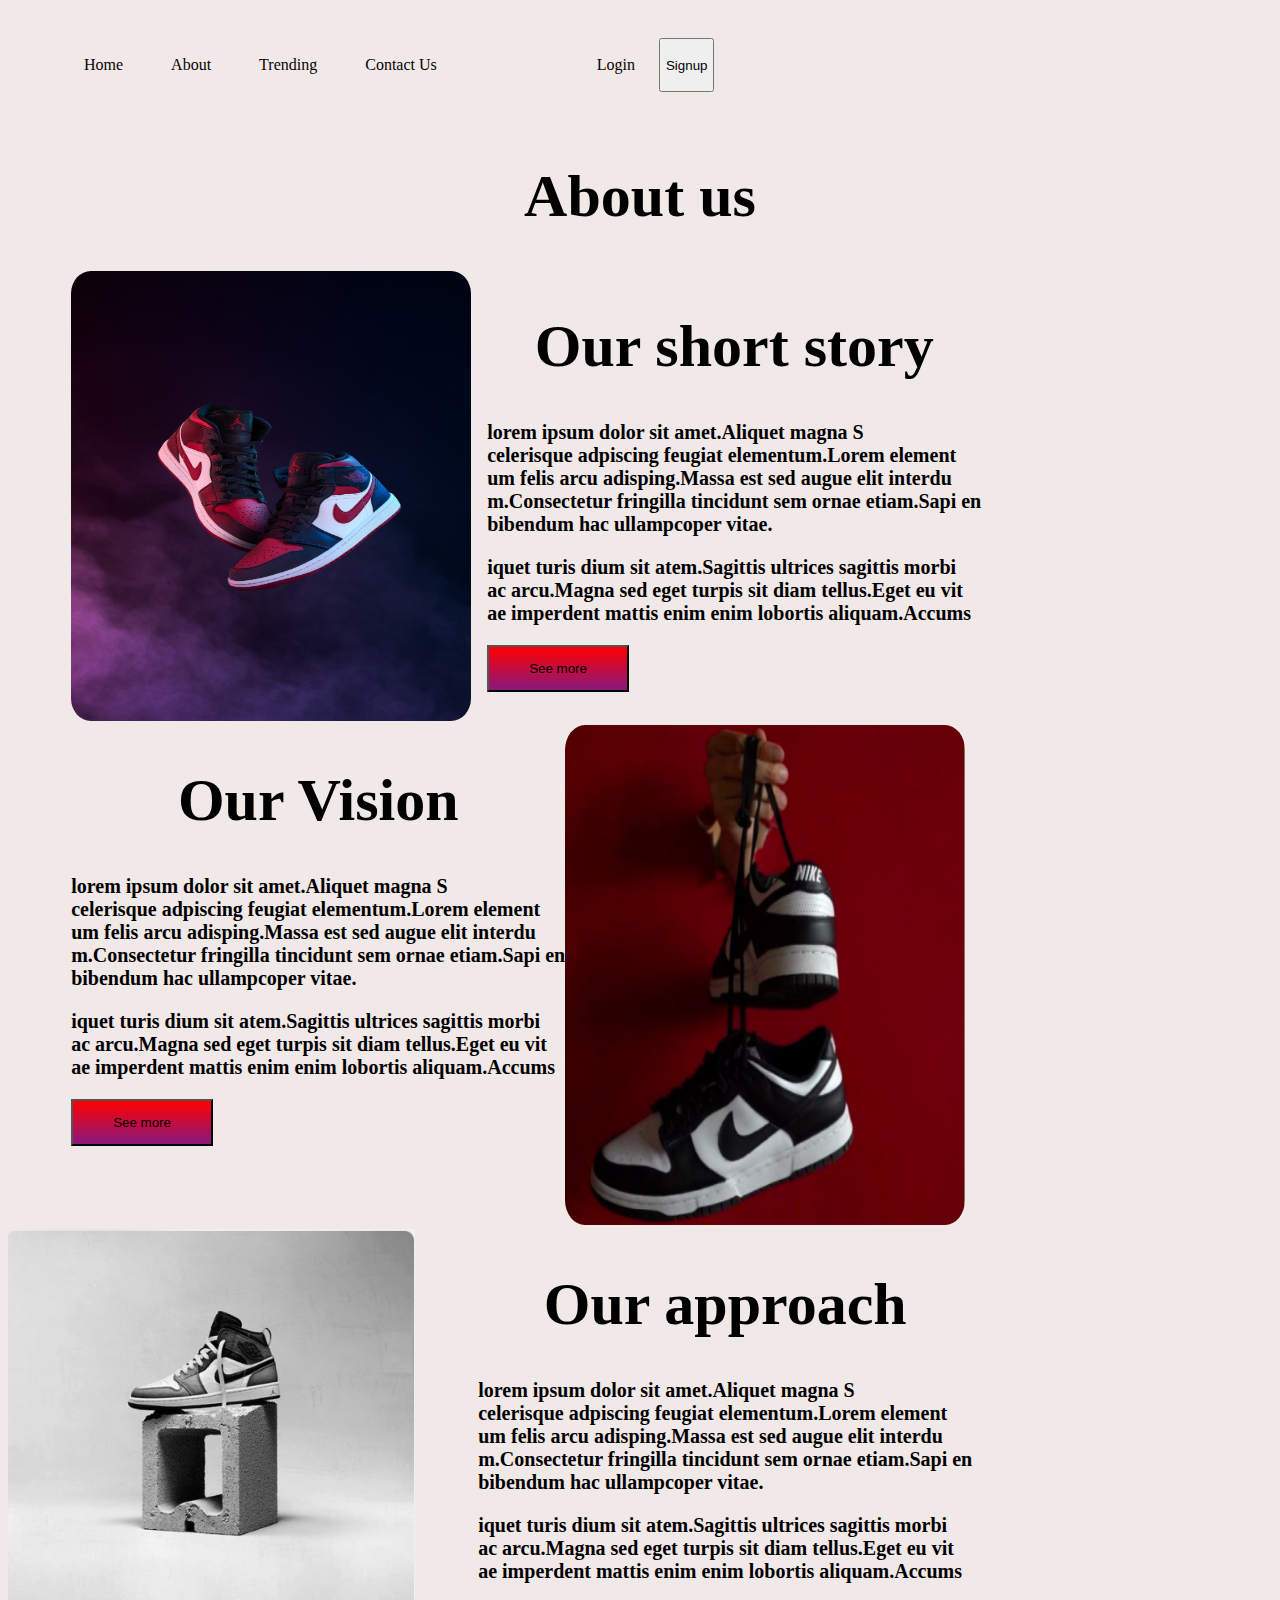
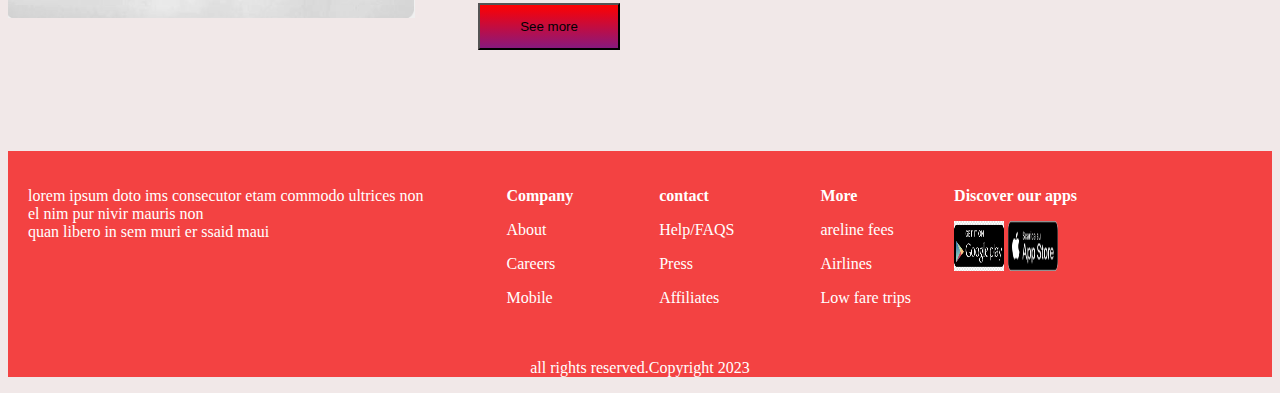
==== about.html @ 91b0940a "first commit" ====
<!DOCTYPE html>
<html lang="en">
<head>
    <meta charset="UTF-8">
    <meta http-equiv="X-UA-Compatible" content="IE=edge">
    <meta name="viewport" content="width=device-width, initial-scale=1.0">
    <title>Document</title>
    <link rel="stylesheet" href="/styles.css">
</head>
<body>
    <div>
        <div>
          <div class="navbar3">
                  <div class="navs3">
                    
                       
                        <a class="home" href="/index.html">Home</a>
                        <a class="about" href="/about.html">About</a>
                        <a class="trending" href="/trending.html">Trending</a>
                      <a class="contact" href="/conct.html">Contact Us</a>
                      
                  </div>
                  <div class="navs3">
                    
                         <a href="#"><i class="fa fa-search"></i></a>
                         <a href="login">Login</a>
                         <button >Signup</button>
                     
                  </div>
        </div>
        <h1 class="us">About us</h1>
        <div class="firstbox">
          <div  >
            <img class="jordan" src="/image/jordan.jpg" alt="">
          </div>
          <div >
            <h1 class="short"> Our short story</h1>
            <p class="short1">
              lorem ipsum dolor sit amet.Aliquet magna S <br>
              celerisque adpiscing feugiat elementum.Lorem element <br>
              um felis arcu adisping.Massa est sed augue elit interdu <br>
              m.Consectetur fringilla tincidunt sem ornae etiam.Sapi en <br>
              bibendum hac ullampcoper vitae.
            </p>
            <p class="short2">
              iquet turis dium sit atem.Sagittis ultrices sagittis morbi <br>
              ac arcu.Magna sed  eget turpis sit diam tellus.Eget eu vit <br>
              ae imperdent mattis enim enim lobortis aliquam.Accums
            </p>
            <button class="shorts">See more</button>
          </div>
        
        </div>
        
        <div class="vision">
          <div class="firstbox1">
            <h1 class="short">Our Vision</h1>
           <p class="short1">
            lorem ipsum dolor sit amet.Aliquet magna S <br>
            celerisque adpiscing feugiat elementum.Lorem element <br>
            um felis arcu adisping.Massa est sed augue elit interdu <br>
            m.Consectetur fringilla tincidunt sem ornae etiam.Sapi en <br>
            bibendum hac ullampcoper vitae.
           </p>
           <p class="short2">
            iquet turis dium sit atem.Sagittis ultrices sagittis morbi <br>
            ac arcu.Magna sed  eget turpis sit diam tellus.Eget eu vit <br>
            ae imperdent mattis enim enim lobortis aliquam.Accums
           </p>
           <button class="shorts">See more</button>
          </div>
        
          <div>
            <img class="red" src="/image/Screenshot from 2023-03-18 16-38-50.png" alt="">
          </div>
        </div>
      
       </div>
       <div>
        <div class="approach">
          <div>
            <img src="/image/grey.png" alt="">
          </div>
          <div class="firstbox1">
            <h1 class="short">Our approach</h1>
            <p class="short1">
              lorem ipsum dolor sit amet.Aliquet magna S <br>
              celerisque adpiscing feugiat elementum.Lorem element <br>
              um felis arcu adisping.Massa est sed augue elit interdu <br>
              m.Consectetur fringilla tincidunt sem ornae etiam.Sapi en <br>
              bibendum hac ullampcoper vitae.
             </p>
             <p class="short2">
              iquet turis dium sit atem.Sagittis ultrices sagittis morbi <br>
              ac arcu.Magna sed  eget turpis sit diam tellus.Eget eu vit <br>
              ae imperdent mattis enim enim lobortis aliquam.Accums
             </p>
             <button class="shorts">See more</button>
            
          </div>
        </div>
        <footer>
          <div class="divss">
            <div class="mains">
              <p class="lorem">lorem ipsum doto ims consecutor 
                etam commodo ultrices  non  <br>
                   el nim pur nivir mauris non <br>
                  quan libero in sem muri er ssaid maui</p>
            </div>
            <div class="mains">
              <ul> <b><a href="company">Company</a></b></ul>
              <ul><a href="About"> About</a></ul>
              <ul> <a href="careers">Careers</a></ul>
              <ul><a href="mobile"> Mobile</a></ul>
            </div>
            <div class="mains">
              <ul> <b><a href="contact"> contact</a></b></ul>
              <ul><a href="help">Help/FAQS</a></ul>
              <ul><a href="press">Press</a></ul>
              <ul><a href="affiliates">Affiliates</a></ul>
            </div>
            <div class="mains">
              <ul><b><a href="more">More</a></b></ul>
              <ul><a href="fare">areline fees</a></ul>
              <ul><a href="air">Airlines</a></ul>
              <ul><a href="low">Low fare trips</a></ul>
      
      
            </div>
            <div class="mains"> 
              <i class="	fa fa-twitter"></i>
              <i class="	fa fa-instagram"></i>
              <i class="fa fa-facebook"></i>
              <p><b><a href="discover">Discover our apps</a></b></p>
              <img class="google" src="/images/google.png" alt="">
              <img class="apple" src="/images/apple1.png" alt="">
            </div>
            
         </div>
         <p class="copys">all rights reserved.Copyright 2023</p>
          </footer>
       </div>
</body>
</html>
---- styles.css ----
/* MEDIA QUERY */

@media (min-width: 300px) and (max-width: 760px ) {
  body{
    max-width: 100px;
    max-height: 100px;
  }

	.navbar{
		font-size: small;
		margin-right: 0;
		margin-left: 0;
		padding: 0;
		text-align: center;
		text-decoration: none;
	}

	.navbar ul {
    display: flex;
		margin: 1%;
		padding:1px;
	}
   .navbar a {
		padding: 1em;
		text-decoration: none;

	}
  .section1{
    display: none;
    background-image: none;

     }
  .heading h1{
      font-size: 20px;
     }
  .image1 img{
    width: 200px;
    height: 200px;
    
  }
    
  .section1 button{
    padding: 3px 2px;
  }
  .image1{

  }

 
  .wording{
    font-size: 20px;
  }
  .secss h1{
    font-size: 40px;
  }
  .content2{
    display: grid ;
    grid-template-columns: repeat(1/1,);
  
    
    
  }
 
  .heading h1{
    font-size: 20px;

  }
  .shoez

}

@media screen and (min-width:400px) and (max-width:1440px){
  .navbar{
    display: flex;
    overflow: hidden;
    padding: 10px 20px;
    background-color: palevioletred;
  }
  .navs{
    display: flex;
    padding: 20px 32px;
  }
  .imagez{
    max-width: 90%;

  }
  .section1{
  
  @shoe1{
    max-width: 100px;
    max-height:100px;
  
}
  }
  footer{
    max-width: 100%;
    max-height: 100%;}
    
    }
@media only screen and (min-width:400px) and (max-width:1000px){
.shoez1{
max-width: 300px;
max-height: 300px;
display: flex;
}
.imagez1{
display: flex;
font-size: xx-small;
}
.minimal{
font-size: xx-small;
padding: 0%;
}
body{
max-width: 100%;
max-height: 100%;
}
footer{
max-width: 100%;
max-height: 100%;}

}





body{
  background-color: rgb(241, 232, 232);
}
.navbar{
    display: flex;
    justify-content: space-evenly;
    padding: 3px;
  
}
body{
    background-color: rgb(233, 228, 228);
}
ul  a{
    text-decoration: none;
    padding: 3px;
    color: rgb(3, 2, 0);
   
}
ul li{
    list-style: none;
    padding: 3px;
    
}
ul button{
    background-color: palegoldenrod;
}
.nav1{
    display: flex;
    

}
.best{
  text-align: center;
  font-size: 50px;
}
.wording{
    font-size:100px;
  }
  .fix{
    color: brown;
  }
  .section1{
    display: flex;
    background-image: url(/images/background.png);
    background-size: 600px;
    background-repeat: no-repeat;
    background-position: right;
    
  }
  .image1{
   
    margin-right: 60%;
  }
  .image{
    width: 800px;
    height: 600px;
  }
  #play{
    font-size: 35px;
    color: red;
    padding: 10px;
  }
  .button1{
    background-color: rgb(223, 0, 0);
    padding: 10px 12px;
    border-radius: 10%;
    font-size: 20px;
    
    

  }
  .shoe1{
    width: 200px;
    height: 200px;
    background-image: linear-gradient(skyblue,purple) ;
    border-radius: 20%;
  }
  .shoe2{
    width: 200px;
    height: 200px;
    background-image: linear-gradient(skyblue,deeppink);
    border-radius: 15%;
  }
  .shoe3{
    width: 200px;
    height: 200px;
    background-image: linear-gradient(pink,rgb(73, 0, 73));
    border-radius: 15%;
  }

  .shoez{
    display: flex;
    border: solid white;
    background-color: white;
    border-radius: 15%;
  }
  .shoez2{
    display: flex;
    border: solid white;
    background-color: white;
    border-radius: 15%;

  }
  .shoez3{
    display: flex;
    border: solid white;
    background-color: white;
    border-radius: 15%;
  }
  .content2{
    display: flex;
    justify-content: space-evenly;
    margin-top: 5%;
  }
  .nike{
    font-size: 30px;
  }
  .puma{
    font-size: 30px;
  }
  .adidas{
    font-size: 30px;
  }
  .feats{
    text-align: center;
    font-size: 50px;
  }
  .men{
    color: red;
    font-size: 30px;
    margin-left: 5%;
    }
    .men a{
      color: red;
    }
    .women{
    font-size: 30px;
    margin-left: 5%;
    }
    .women a{
      color: black;

    }
    .child{
    font-size: 30px;
    margin-left: 5%;
    }
    .child a{
      color: black;

    }
    .me a{
      color: black;
    }
    .N a{
      color: black;

    }
    .S a{
      color: black;
    }
    .H a{
      color: black;
    }
    .adidass{
      width: 250px;
      height: 250px;
      background-color: white;
    }
  
    .nikess{
      width: 250px;
      height: 250px;
      background-color: white;
    }
    .nikes{
      display: flex;
    }
    .pumads{
      display: flex;
    }
    .pumaaa{
      width: 250px;
      height: 250px;
      background-color: white;
      
      
      
    }
    .days{
      background-color: white;
      border-radius: 20px;
    }
    .filass{
      display: flex;
    }
    .filad{
      width: 250px;
      height: 250px;
      background-color: white;
    }
    .adidaz{
      display: flex;
      justify-content: space-evenly;
      
    }
    .mom{
      margin: 0 40px;
    }
    .pumaz2{
      width: 250px;
      height: 250px;
      background-color: white;
    }
    .puma2{
      display: flex;
    }
    .nikez2{
      width: 250px;
      height: 250px;
      background-color: white;
    }
    .nike2{
      display: flex;

    }
    .adidaz2{
      display: flex;
    }
    .adidas2{
      width: 250px;
      height: 250px;
      background-color: white;
    }
    .adidaz3{
      display: flex;
    }
    .adidas3{
      width: 250px;
      height: 250px;
      background-color: white;
    }
    .see{
      text-align: center;
      margin-right: 6%;
    }
    .butt{
      padding: 10px 8px;
      color: red;
    }
    .sneaky{
      display: flex;
      margin-left: 7%;
      border-radius: 20px;
    }
    .sneakers{
      height: 250px;
      width: 250px;
      border-radius: 20px;
    }   
    .special{
      color: rgb(204, 59, 6);
      font-size: 30px;
    }
    .s{
      color: red;
    }
    .dol{
      color: rgb(201, 8, 8);
    }
    .buts{
      padding: 10px 12px ;
      background: linear-gradient(red,orange);
      padding: 6px 14px;
    } 
    .but{
      padding: 10px 12px ;
      border: solid rgb(230, 66, 16);
      background-color: white;
      padding: 6px 14px;
    }
    .statistics{
      display: flex;
      margin-top: 5%;
      margin-left: 7%;
    }
    .Test{
      color:rgb(216, 14, 14);
      font-size: 25px;
    }
    .what{
      font-size: 50px;
    }
    .avatar{
  
      vertical-align: middle;
      width: 50px;
      height: 50px;
      border-radius: 50%;
  
  }
  .stats{
    margin-left: 10%;
    border: solid aliceblue;
    
    background-color: white;
  }
  .cir{
  
    height: 25px;
    width: 25px;
    background-color: #d13696;
    border-radius: 50%;
    display: inline-block;
  }
  .subscribe{
    text-align: center;
    background-color: rgb(247, 188, 198);
    margin-top: 5%;
    border-radius: 40px;

    border: solid rgb(241, 202, 208) ;
    margin-left: 7%;
   
  
    
  
  
  }
  .sub{
    font-size: 30px;
  }
  input{
    padding: 15px;
  }
  .button{
    padding: 15px;
    color: rgb(100, 30, 30);
    background-color: rgb(211, 39, 39);
  }
  .lorem{
    color: white;
  }

  .new{
   font-size:50px;
  }
  .butt{
    padding: 10px 8px;
    color: red;
  }
  .find{
    background-color: rgb(216, 14, 14);
  }
  .alls{
    display: flex;
  }
  .image{
    width: 20cm;
    height: 20cm;
  }
  
  .main{
  
      padding: 1.25rem;
      min-width: 12.5rem;
  }
  .divs{
    display: flex;
  
  }
  .ul{
    padding-left: 0%;
  }
 .main a{
    color: white;
    text-decoration: none;
  }
  footer{
  background-color: rgb(234, 34, 34);
  margin-top: 5%;
  }
  .google{
    width: 60px;
    height: 30px;
  }
  .apple{
    width: 60px;
    height: 30px;
  }
  main ul a{
    color: white;
  }

  .navbars{

    display: flex;
    overflow: hidden;
    padding: 10px 20px;
 
  
}

.navs1 a{
   
    float: right;
    
    color: #070303;
    
    padding: 18px 24px;
    text-decoration: none;
    
  }
  .navs1{
    display: flex;
    flex-direction: row;
    padding: 16px 24px;

  }
  @media screen and (min-width:400px) and (max-width:1440px){
    .navbars{
      display: flex;
      overflow: hidden;
      padding: 10px 20px;
      background-color: palevioletred;
    }
    .navs1{
      display: flex;
      padding: 20px 32px;
    }
    .imagez1{
      max-width: 90%;

    }
    .containers1{
    
    @shoe1{
      max-width: 100px;
      max-height:100px;
    
  }
    }
}
@media only screen and (min-width:400px) and (max-width:1000px){
.shoez1{
  max-width: 300px;
  max-height: 300px;
  display: flex;
}
.imagez1{
  display: flex;
font-size: xx-small;
}
.minimal{
  font-size: xx-small;
  padding: 0%;
}
body{
  max-width: 100%;
  max-height: 100%;
}
footer{
  max-width: 100%;
  max-height: 100%;}

}


  


body{
    background-color: rgb(241, 232, 232);
}


.imgs1{
    width: 150px;
    height: 150px;
}
.imgs2{
    width: 150px;
    height: 150px;
}
.imgsing3{
    width: 150px;
    height: 150px;
}
.m{
    font-size: 30px;
}
.l{
    font-size: 30px;
}
.x{
    font-size: 30px;
}
.xx{
    font-size: 30px;
}
.dot {
    height: 30px;
    width: 30px;
    background-color: hotpink;
    border-radius: 50%;
    display: inline-block;
    font-size: 30px;
  }
  .sizes{
    padding: 20px 10px;
  }
  .containers1{
    display: flex;
    background-repeat: no-repeat;
    background-size: contain;
    
   
    

  }
  .logo{
    width: 30px;
    height: 30px;
  }
  .shoe1z{
    width: 600px;
    height: 600px;
    background-color: white;

 

    
  }
  .imging5{
    width: 200px;
    height: 250px;
  }
  .imging6{
    width: 200px;
    height: 250px;
  }
  .imging7{
    width: 200px;
    height: 250px;
  }
  .imging8{
    width: 200px;
    height: 250px;
  }
  .containerss4{
    display: flex;
    justify-content: space-evenly;
    

  }
  .mains{

    padding: 20px;
    min-width: 10px;
    color: white;
}
.divss{
    display: flex;
  }
  .ul{
    padding-left: 0%;
  }
  a{
    color: white;
    text-decoration: none;
    
  }
  footer{
  background-color: rgb(243, 66, 66);
  margin-top: 8%;
  }
  .copys{
    color: white;
    text-align: center;
  }
  .mains a{
    color: white;
  }
  .imgg5{
    background-color: white;
  
  }
  .imggs8{
    background-color: white;
  }
  .imggs7{
    background-color: white;
  }
  .imggs6{
    background-color: white;
  }
  .google{
    width: 50px;
    height: 50px;
  }
  .apple{
    width: 50px;
    height: 50px;
  }
  .mens{
    color: rgb(238, 17, 17);
    font-size: 30px;
  }
  .off{
    color: rgb(238, 17, 17);
  }
.price{
    font-size: 30px;
}
.size{
    color:rgb(238, 17, 17) ;
    padding-left: 30px;
    font-size: 20px;
}
.order{
  color: red;
  border: solid red;
  padding: 4px 4px;
}
#add{
  padding: 4px 4px;
  background-image: linear-gradient(rgb(202, 20, 50),rgb(255, 0, 225));
}
.product{
  color: grey;
}
.care{
  color: grey;
}
.black{
  font-size: larger;
}
.wa{
  font-size: larger;
}
.sold{
  color: grey;
}
.pos{
  font-size: larger;
}
.head{
  text-align: center;
  font-size: 60px;
}
@media(max-width: 1150px){
  .mains{
    padding: 15px;
    min-width: 10px;
  }
}
.minimal{
  font-size: 20px;
}
 
.navbar3{

  display: flex;
  overflow: hidden;
  padding: 10px 20px;


}
.navs3{
  display: flex;
  padding: 20px 32px;
}
.navs3 a{
   
  float: right;
  
  color: #070303;
  
  padding: 18px 24px;
  text-decoration: none;
  
}
.jordan{
  width: 400px;
  height: 450px;
  border-radius: 5%;
}
.firstbox{
display: flex;
gap: 1rem;
margin-left: 5%;
 
}
.navs3 button{
  padding: 5px 5px;
}
.firstbox1{
  gap: 1rem;
  margin-left: 5%;
   
  }
.red{
  width: 400px;
  height: 500px;
  border-radius: 5%;
}
.vision{
display: flex;
}
.approach{
  display: flex;
} 
 .mains{

  padding: 20px;
  min-width: 10px;
  color: white;
}
.divss{
  display: flex;
}
.ul{
  padding-left: 0%;
}
a{
  color: white;
  text-decoration: none;
  
}
footer{
background-color: rgb(243, 66, 66);
margin-top: 8%;
}
.copys{
  color: white;
  text-align: center;
}
.mains1 a{
  color: white;
}
.navbar4{

  display: flex;
  overflow: hidden;
  padding: 10px 20px;


}
.navs4{
  display: flex;
  padding: 20px 32px;
}
.navs4 a{
   
  float: right;
  
  color: #070303;
  
  padding: 18px 24px;
  text-decoration: none;
  
}
input{
  width: 500px;
  border-radius: 20px;
}
.us{
  font-size: 60px;
  text-align: center;
}
.short{
  font-size: 60px;
  text-align: center;
}
.short1{
  font-size: 20px;
  font-weight: bold;
}
.short2{
  font-size: 20px;
  font-weight: bold;
}
.shorts{
  background: linear-gradient(red,rgba(133, 19, 123, 0.973));
  padding: 14px 40px;
}
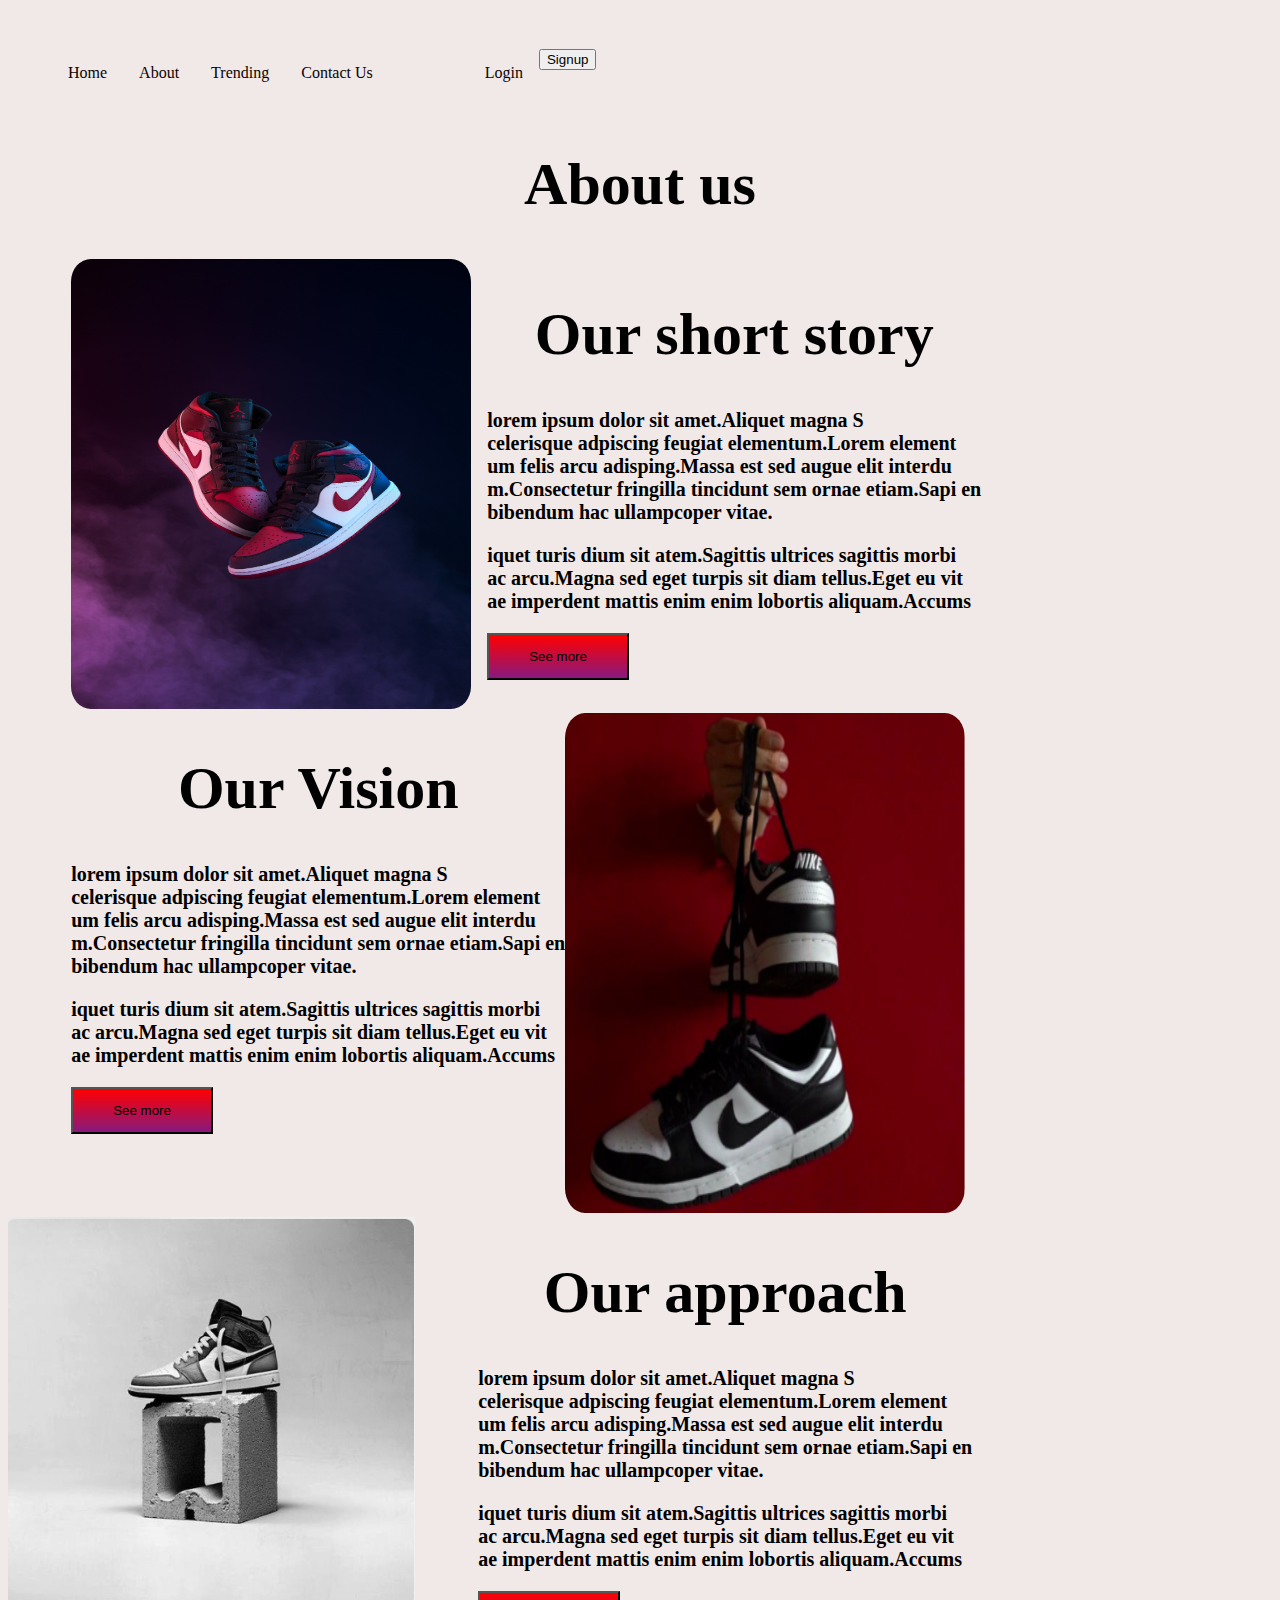
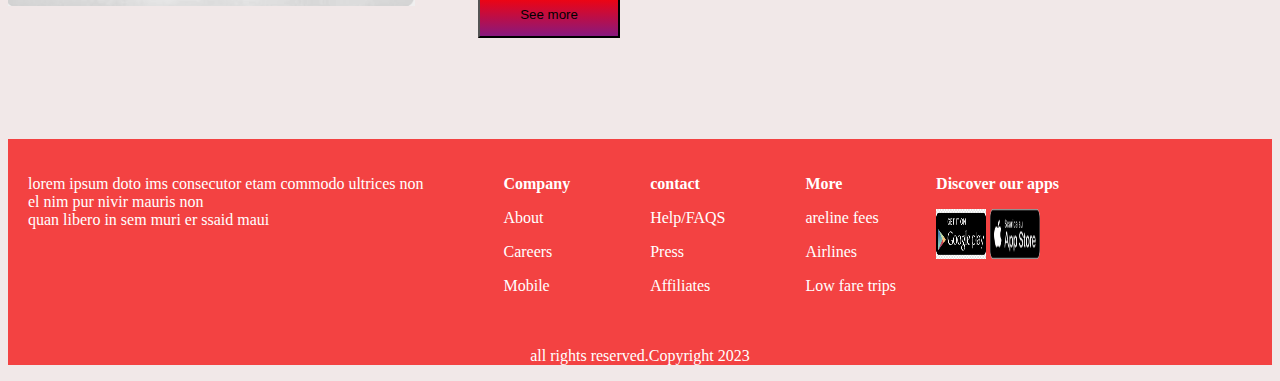
==== commit e61d6426: "first commit" ====
--- a/about.html
+++ b/about.html
@@ -6,26 +6,27 @@
     <meta name="viewport" content="width=device-width, initial-scale=1.0">
     <title>Document</title>
     <link rel="stylesheet" href="/styles.css">
+    <link rel="stylesheet" href="/media.css">
 </head>
 <body>
     <div>
         <div>
-          <div class="navbar3">
-                  <div class="navs3">
+          <div class="navbar">
+                  <div class="navs1">
                     
-                       
-                        <a class="home" href="/index.html">Home</a>
-                        <a class="about" href="/about.html">About</a>
-                        <a class="trending" href="/trending.html">Trending</a>
-                      <a class="contact" href="/conct.html">Contact Us</a>
-                      
+                       <ul>
+                        <li><a class="home" href="/index.html">Home</a></li>
+                       <li><a class="about" href="/about.html">About</a></li>
+                        <li><a class="trending" href="/trending.html">Trending</a></li>
+                       <li><a class="contact" href="/conct.html">Contact Us</a></li>
+                      </ul>
                   </div>
-                  <div class="navs3">
-                    
-                         <a href="#"><i class="fa fa-search"></i></a>
-                         <a href="login">Login</a>
-                         <button >Signup</button>
-                     
+                  <div class="navs1">
+                    <ul>
+                      <li><a href="#"><i class="fa fa-search"></i></a></li>
+                       <li><a href="login">Login</a></li>
+                        <li><button >Signup</button></li>
+                     </ul>
                   </div>
         </div>
         <h1 class="us">About us</h1>
@@ -79,7 +80,7 @@
        <div>
         <div class="approach">
           <div>
-            <img src="/image/grey.png" alt="">
+            <img  class="apps" src="/image/grey.png" alt="">
           </div>
           <div class="firstbox1">
             <h1 class="short">Our approach</h1>
--- a/styles.css
+++ b/styles.css
@@ -1,163 +1,46 @@
-
-
-/* MEDIA QUERY */
-
-@media (min-width: 300px) and (max-width: 760px ) {
-  body{
-    max-width: 100px;
-    max-height: 100px;
-  }
-
-	.navbar{
-		font-size: small;
-		margin-right: 0;
-		margin-left: 0;
-		padding: 0;
-		text-align: center;
-		text-decoration: none;
-	}
-
-	.navbar ul {
-    display: flex;
-		margin: 1%;
-		padding:1px;
-	}
-   .navbar a {
-		padding: 1em;
-		text-decoration: none;
-
-	}
-  .section1{
-    display: none;
-    background-image: none;
-
-     }
-  .heading h1{
-      font-size: 20px;
-     }
-  .image1 img{
-    width: 200px;
-    height: 200px;
-    
-  }
-    
-  .section1 button{
-    padding: 3px 2px;
-  }
-  .image1{
-
-  }
-
- 
-  .wording{
-    font-size: 20px;
-  }
-  .secss h1{
-    font-size: 40px;
-  }
-  .content2{
-    display: grid ;
-    grid-template-columns: repeat(1/1,);
-  
-    
-    
-  }
- 
-  .heading h1{
-    font-size: 20px;
-
-  }
-  .shoez
-
-}
-
-@media screen and (min-width:400px) and (max-width:1440px){
-  .navbar{
+body{
+  background-color: rgb(241, 232, 232);
+}
+.navbar{
+
     display: flex;
     overflow: hidden;
     padding: 10px 20px;
-    background-color: palevioletred;
-  }
-  .navs{
-    display: flex;
-    padding: 20px 32px;
-  }
-  .imagez{
-    max-width: 90%;
-
-  }
-  .section1{
-  
-  @shoe1{
-    max-width: 100px;
-    max-height:100px;
-  
-}
-  }
-  footer{
-    max-width: 100%;
-    max-height: 100%;}
-    
-    }
-@media only screen and (min-width:400px) and (max-width:1000px){
-.shoez1{
-max-width: 300px;
-max-height: 300px;
-display: flex;
-}
-.imagez1{
-display: flex;
-font-size: xx-small;
-}
-.minimal{
-font-size: xx-small;
-padding: 0%;
-}
-body{
-max-width: 100%;
-max-height: 100%;
-}
-footer{
-max-width: 100%;
-max-height: 100%;}
-
-}
-
-
-
-
-
-body{
-  background-color: rgb(241, 232, 232);
-}
-.navbar{
-    display: flex;
-    justify-content: space-evenly;
-    padding: 3px;
-  
-}
+  
+  
+  }
+
+.navs1{
+  display: block;
+  height: 50px;
+  line-height: 50px;
+  
+}
+
+.navs1 ul{
+  list-style: none;
+  padding: 0;
+  margin: 0;
+ 
+  
+}
+.navs1 li{
+  float: left;
+}
+.navs1 li a{
+  display: inline-block;
+  text-align: center;
+  padding: 14px 16px;
+}
+.navs1 li a.active {
+  background-color: #3786E1;
+}
+.
+
 body{
     background-color: rgb(233, 228, 228);
 }
-ul  a{
-    text-decoration: none;
-    padding: 3px;
-    color: rgb(3, 2, 0);
-   
-}
-ul li{
-    list-style: none;
-    padding: 3px;
-    
-}
-ul button{
-    background-color: palegoldenrod;
-}
-.nav1{
-    display: flex;
-    
-
-}
+
 .best{
   text-align: center;
   font-size: 50px;
@@ -178,7 +61,7 @@
   }
   .image1{
    
-    margin-right: 60%;
+    margin-right: 6%;
   }
   .image{
     width: 800px;
@@ -542,57 +425,14 @@
   }
   .navs1{
     display: flex;
-    flex-direction: row;
+   
     padding: 16px 24px;
 
   }
-  @media screen and (min-width:400px) and (max-width:1440px){
-    .navbars{
-      display: flex;
-      overflow: hidden;
-      padding: 10px 20px;
-      background-color: palevioletred;
-    }
-    .navs1{
-      display: flex;
-      padding: 20px 32px;
-    }
-    .imagez1{
-      max-width: 90%;
-
-    }
-    .containers1{
-    
-    @shoe1{
-      max-width: 100px;
-      max-height:100px;
-    
-  }
-    }
-}
-@media only screen and (min-width:400px) and (max-width:1000px){
-.shoez1{
-  max-width: 300px;
-  max-height: 300px;
-  display: flex;
-}
-.imagez1{
-  display: flex;
-font-size: xx-small;
-}
-.minimal{
-  font-size: xx-small;
-  padding: 0%;
-}
-body{
-  max-width: 100%;
-  max-height: 100%;
-}
-footer{
-  max-width: 100%;
-  max-height: 100%;}
-
-}
+  
+  
+ 
+
 
 
   
@@ -777,12 +617,7 @@
   text-align: center;
   font-size: 60px;
 }
-@media(max-width: 1150px){
-  .mains{
-    padding: 15px;
-    min-width: 10px;
-  }
-}
+
 .minimal{
   font-size: 20px;
 }
@@ -796,19 +631,34 @@
 
 }
 .navs3{
-  display: flex;
-  padding: 20px 32px;
-}
-.navs3 a{
-   
-  float: right;
-  
+  display: block;
+  height: 50px;
+  line-height: 50px;
+ 
+
+}
+.navs3 ul{
+  list-style: none;
+  padding: 0;
+  margin: 0;
+ 
+  
+}
+.navs3 li{
+  float: left;
+}
+.navs3 li a{
+  display: inline-block;
+  text-align: center;
+  padding: 14px 16px;
   color: #070303;
-  
-  padding: 18px 24px;
-  text-decoration: none;
-  
-}
+}
+.navs3 li a.active {
+  background-color: #3786E1;
+}
+
+
+
 .jordan{
   width: 400px;
   height: 450px;
@@ -913,8 +763,41 @@
   background: linear-gradient(red,rgba(133, 19, 123, 0.973));
   padding: 14px 40px;
 }
-
-
-
-
-
+.forms{
+  padding: 10px;
+  display: flex;
+  flex-direction: column;
+  justify-content: right;
+}
+.questions {
+  padding-top: 200px;
+}
+.submit{
+  text-align: center;
+  margin-left: 3%;
+  width: 200px;
+  height: 50px;
+  border-radius: 20px;
+  background: linear-gradient(red,rgb(255, 81, 0));
+}
+ .have{
+background-image: url(/image/redmovecropped.png);
+background-repeat: no-repeat;
+background-size: contain;
+background-position: center;
+
+
+
+
+
+}
+.have{
+  margin-left: 10%;
+
+}
+
+
+
+
+
+
--- a/media.css
+++ b/media.css
@@ -0,0 +1,512 @@
+@media screen and (max-width : 767px) {
+  /* navbar*/
+    .mom{
+        margin: 0 0px;
+        
+      }
+      .navbar{
+
+        display: flex;
+        flex-direction:column;
+        
+        padding: 0px 0px;
+      
+      
+      }
+
+    .wording{
+        font-size:30px;
+      }
+      .word2{
+        font-size: small;
+      }
+      .button1{
+        background-color: rgb(223, 0, 0);
+        padding: 0px 0px;
+        border-radius: 10%;
+        font-size: 15px;
+        
+        
+    
+      }
+      .section1{
+        display: flex;
+       
+        background-image:none;
+        background-size: 200px;
+        background-repeat: no-repeat;
+    
+        
+      }
+      .image1{
+   
+        margin-right: 3%;
+      }
+      .image{
+        width: 200px;
+        height: 200px;
+      }
+      #play{
+        font-size: 20px;
+        color: red;
+        padding: 5px;
+      }
+      .best{
+        text-align: left;
+        font-size: 30px;
+      }
+      .content2{
+        display: flex;
+        flex-direction: column;
+       
+        margin-top: 0%;
+      }
+     
+      .shoe1{
+        width: 150px;
+        height: 150px;
+        background-image: linear-gradient(skyblue,purple) ;
+        border-radius: 20%;
+      }
+      .shoe2{
+        width: 150px;
+        height: 150px;
+        background-image: linear-gradient(skyblue,deeppink);
+        border-radius: 15%;
+      }
+      .shoe3{
+        width: 150px;
+        height: 150px;
+        background-image: linear-gradient(pink,rgb(73, 0, 73));
+        border-radius: 15%;
+      }
+
+  .shoez{
+    display: flex;
+    border: solid white;
+    background-color: white;
+    border-radius: 15%;
+  }
+  .shoez2{
+    display: flex;
+    border: solid white;
+    background-color: white;
+    border-radius: 15%;
+
+  }
+  .shoez3{
+    display: flex;
+    border: solid white;
+    background-color: white;
+    border-radius: 15%;
+  }
+  .content2{
+    display: flex;
+    justify-content: space-evenly;
+    margin-top: 5%;
+  }
+  .nike{
+    font-size: 20px;
+  }
+  .puma{
+    font-size: 20px;
+  }
+  .adidas{
+    font-size: 20px;
+  }
+  .feats{
+    text-align: left;
+    font-size: 30px;
+  }
+  .adidaz{
+    display: flex;
+    flex-direction: column;
+    
+    
+  }
+  .men{
+    color: red;
+    font-size: 20px;
+    
+    }
+    .men a{
+      color: red;
+    }
+    .women{
+    font-size: 20px;
+   
+    }
+    .women a{
+      color: black;
+
+    }
+    .child{
+    font-size: 20px;
+   
+    }
+    .adidass{
+        width: 200px;
+        height: 200px;
+        background-color: white;
+      }
+    
+      .nikess{
+        width: 200px;
+        height: 200px;
+        background-color: white;
+      }
+     
+      .pumaaa{
+        width: 200px;
+        height: 200px;
+        background-color: white;
+        
+        
+        
+      }
+      .pumaz2{
+        width: 200px;
+        height: 200px;
+        background-color: white;
+      }
+      .puma2{
+        display: flex;
+      }
+      .nikez2{
+        width: 200px;
+        height: 200px;
+        background-color: white;
+      }
+      
+      .adidas2{
+        width: 200px;
+        height: 200px;
+        background-color: white;
+      }
+      .pumaaa{
+        width: 200px;
+        height: 200px;
+        background-color: white;
+        
+        
+        
+      }
+      .days{
+        background-color: white;
+        border-radius: 20px;
+      }
+      .filass{
+        display: flex;
+      }
+      .filad{
+        width: 200px;
+        height: 200px;
+        background-color: white;
+      }
+      .adidaz{
+        display: flex;
+        justify-content: space-evenly;
+        
+      }
+     
+      .pumaz2{
+        width: 200px;
+        height: 200px;
+        background-color: white;
+      }
+      .butt{
+        padding: 3px 5px;
+        color: red;
+      }
+      .new{
+        font-size:30px;
+       }
+       .sneaky{
+        display: flex;
+        flex-direction: column;
+        margin-left: 0%;
+        border-radius: 15px;
+      }
+      .special{
+        color: rgb(204, 59, 6);
+        font-size: 20px;
+      }
+      .statistics{
+        display: flex;
+        flex-direction: column;
+        margin-top: 5%;
+        margin-left: 7%;
+      }
+      .Test{
+        color:rgb(216, 14, 14);
+        font-size: 20px;
+      }
+      .what{
+        font-size: 30px;
+      }
+      .cir{
+  
+        height: 20px;
+        width: 20px;
+        background-color: #d13696;
+        border-radius: 50%;
+        display: inline-block;
+      }
+      .stats{
+        
+        border: solid aliceblue;
+        
+        background-color: white;
+      }
+      .subscribe{
+        text-align: center;
+        background-color: rgb(247, 188, 198);
+       
+        border-radius: 40px;
+    
+        border: solid rgb(241, 202, 208) ;
+     
+       
+      
+     }
+     input{
+        padding: 10px;
+      }
+      input{
+        width: 200px;
+        border-radius: 20px;
+      }
+      .button{
+        padding: 10px;
+        color: rgb(100, 30, 30);
+        background-color: rgb(211, 39, 39);
+      }
+      .sub{
+        font-size: 20px;
+      }
+      .divs{
+        display: flex;
+        flex-direction: column;
+      
+      }
+      .main{
+  
+        padding: 0rem;
+        min-width: 0rem;
+    }
+    .main a{
+        color:black;
+        text-decoration: none;
+      }
+      .lorem{
+        color: black;
+      }
+      /*ABOUT*/
+      .navbar3{
+
+        display: flex;
+        flex-direction: column;
+        padding: 0px 0px;
+      
+      
+      }
+      .navs3{
+        display: flex;
+        flex-direction: column;
+        padding: 0px 0px;
+      }
+      .navs3 button{
+        padding: 0px 0px;
+        margin-top: 40px;
+      }
+      .us{
+        font-size: 30px;
+        text-align: left;
+      }
+      .firstbox{
+        display: flex;
+        flex-direction: column;
+        gap: 0px;
+        margin-left: 0%;
+         
+        }
+        .jordan{
+            width: 300px;
+            height: 350px;
+            border-radius: 5%;
+          }
+          .short{
+            font-size: 30px;
+            text-align: left;
+          }
+          .shorts{
+            background: linear-gradient(red,rgba(133, 19, 123, 0.973));
+            padding: 4px 8px;
+          }
+          .vision{
+            display: flex;
+            flex-direction: column-reverse;
+            }
+            .red{
+                width: 300px;
+                height: 400px;
+                border-radius: 5%;
+              }
+              .approach{
+                display: flex;
+                flex-direction: column;
+              } 
+              .apps{
+                width: 300px;
+                height: 400px;
+              }
+              .divss{
+                display: flex;
+                flex-direction: column;
+              }
+              .mains{
+
+                padding: 20px;
+                min-width: 10px;
+                color: white;
+            }
+           
+              .ul{
+                padding-left: 0%;
+              }
+              a{
+                color:black;
+                text-decoration: none;
+                
+              }
+              footer{
+              background-color: rgb(243, 66, 66);
+              margin-top: 0%;
+              }
+              /*trending*/
+
+             .navbars{
+
+             display: flex;
+              flex-direction: column;
+               overflow: hidden;
+              padding: 0px 0px;
+ 
+  
+              }
+              .navs1 a{
+   
+                float: right;
+                
+                color: #070303;
+                
+                padding: 18px 24px;
+                text-decoration: none;
+                
+              }
+              .navs1{
+                display: flex;
+                flex-direction: column;
+               
+                padding: 0px 0px;
+            
+              }
+              .signup{
+                padding: 3px;
+            
+                font-size: 10px;
+
+              }
+              .containers1{
+                display: flex;
+                flex-direction: column;
+                background-repeat: no-repeat;
+                background-size: contain;
+                
+               
+                
+            
+              }
+              .shoez1{
+                width: 300px;
+                height: 350px;
+              }
+              .imagez1{
+                display: flex;
+              }
+
+               .imgs1{
+                width: 100px;
+                height: 100px;
+               }
+                .imgs2{
+                width: 100px;
+                height: 100px;
+               }
+              .imgsing3{
+                width: 100px;
+                height: 100px;
+               }
+               .mens{
+                color: rgb(238, 17, 17);
+                font-size: 20px;
+              }
+              .blacks{
+                font-size: 20px;
+              }
+              .head{
+                text-align: center;
+                font-size: 30px;
+              }
+              .containerss4{
+                display: flex;
+                flex-direction: column;
+                justify-content: space-around;
+                
+            
+              }
+              .imging5{
+                width: 200px;
+                height: 250px;
+            
+              }
+              .imging6{
+                width: 200px;
+                height: 250px;
+              }
+              .imging7{
+                width: 200px;
+                height: 250px;
+              }
+              .imging8{
+                width: 200px;
+                height: 250px;
+              }
+              .imgg5{
+                
+              
+              }
+              .imggs8{
+                background-color: white;
+              }
+              .imggs7{
+                background-color: white;
+              }
+              .imggs6{
+                background-color: white;
+              }
+
+
+
+              
+
+
+
+
+    
+
+
+
+
+
+  }